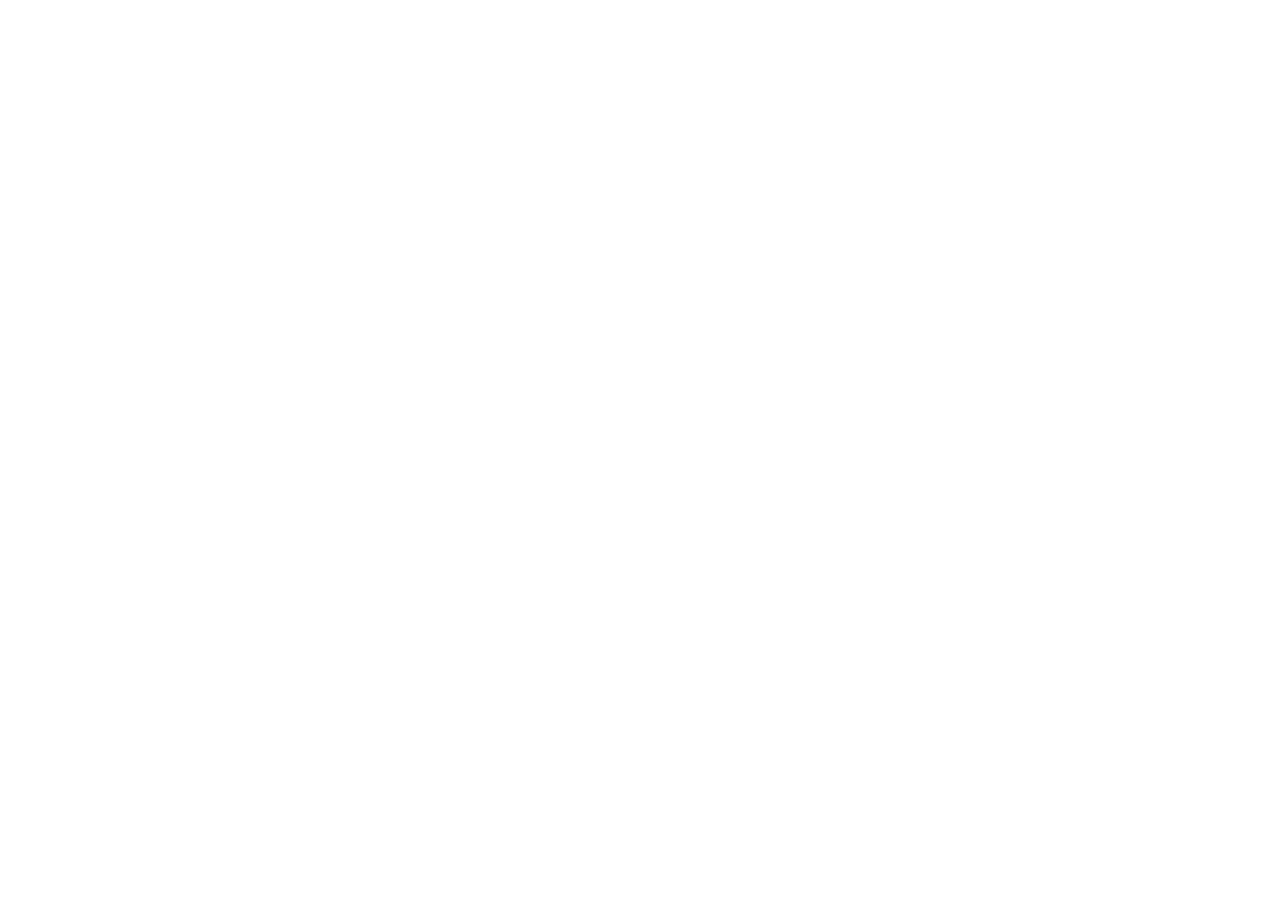
==== pages/bellezza.html @ 2ae0370b "Reorganized and Uploaded Html Pages for each drawing" ====
<!DOCTYPE html>
<head>
  <meta charset="UTF-8">
  <title>La Grande Bellezza</title>
  
    <link rel="stylesheet" href="../style.css">
</head>
<body>

	<audio loop autoplay src="../media/bellezza/bellezza-song.mp3"></audio>
	<div>
		<video id="video" loop autoplay webkit-playsinline style="display:none">
		 	<source src="../media/bellezza/bellezza-1.mp4">
		</video>

		<video id="video2" loop autoplay webkit-playsinline style="display:none">
		 	<source src="../media/bellezza/bellezza-2.mp4">
		</video>

		<video id="video3" loop autoplay webkit-playsinline style="display:none">
		 	<source src="../media/bellezza/bellezza-3.mp4">
		</video>
	
		<video id="video4" loop autoplay webkit-playsinline style="display:none">
		 	<source src="../media/bellezza/bellezza-4.mp4">
		</video>

		<video id="video5" muted loop autoplay webkit-playsinline style="display:none">
		 	<source src="../media/bellezza/bellezza-5.mp4">
		</video>

	</div>
	<script src="../js/three.min.js"></script>
	<script src="../js/OrbitControls.js"></script>
	<script src="../js/bellezza.js"></script>
</body>
</html>
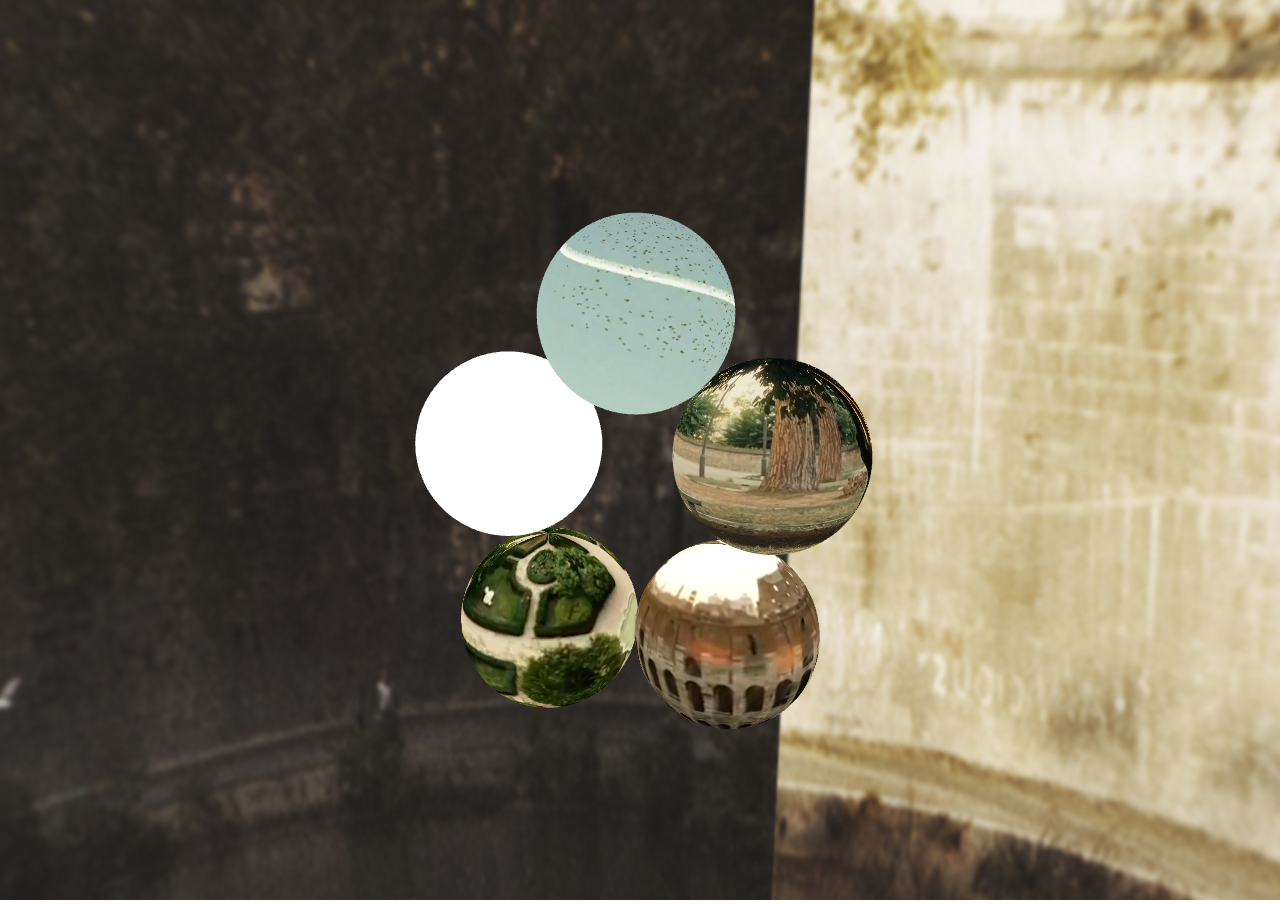
==== commit b586553d: "Icons" ====
--- a/pages/bellezza.html
+++ b/pages/bellezza.html
@@ -2,7 +2,7 @@
 <head>
   <meta charset="UTF-8">
   <title>La Grande Bellezza</title>
-  
+  	<link rel="icon" type="image/jpg" href="icons/bellezza-icon.png">
     <link rel="stylesheet" href="../style.css">
 </head>
 <body>
--- a/style.css
+++ b/style.css
@@ -0,0 +1,93 @@
+body {
+  background-image: url('images/background.jpg');
+  background-size: cover;
+  margin: 0;
+  position: absolute;
+  height: 100%;
+  width: 100%;
+  overflow:hidden;
+}
+
+
+/*Canvas 1*/
+#page1Background {
+  position: absolute;
+  height: 100%;
+  width: 120%;
+}
+
+#page1Background:hover {
+  opacity: 0.3;
+}
+
+#page1 {
+  position: absolute;
+  height: 15%;
+  width: 10%;
+  top: 50%;
+  left: 10%;
+}
+
+#page1:hover {
+  background-image: url('images/bellezza.gif');
+  background-repeat: no-repeat;
+  background-position: center;
+  background-size: cover; 
+}
+
+/*Canvas 2*/
+#page2Background {
+  position: absolute;
+  height: 100%;
+  width: 120%;
+}
+
+#page2Background:hover {
+  opacity: 0.3;
+}
+
+#page2 {
+  position: absolute;
+  height: 15%;
+  width: 10%;
+  top: 50%;
+  left: 45%;
+}
+
+#page2:hover {
+  background-image: url('images/columbus.gif');
+  background-repeat: no-repeat;
+  background-position: center;
+  background-size: cover; 
+}
+
+/*Canvas 3*/
+#page3Background {
+  position: absolute;
+  height: 100%;
+  width: 120%;
+}
+
+#page3Background:hover {
+  opacity: 0.3;
+}
+
+#page3 {
+  position: absolute;
+  height: 15%;
+  width: 10%;
+  top: 50%;
+  left: 80%;
+}
+
+#page3:hover {
+  background-image: url('images/mood.gif');
+  background-repeat: no-repeat;
+  background-position: center;
+  background-size: cover; 
+}
+
+
+
+    
+    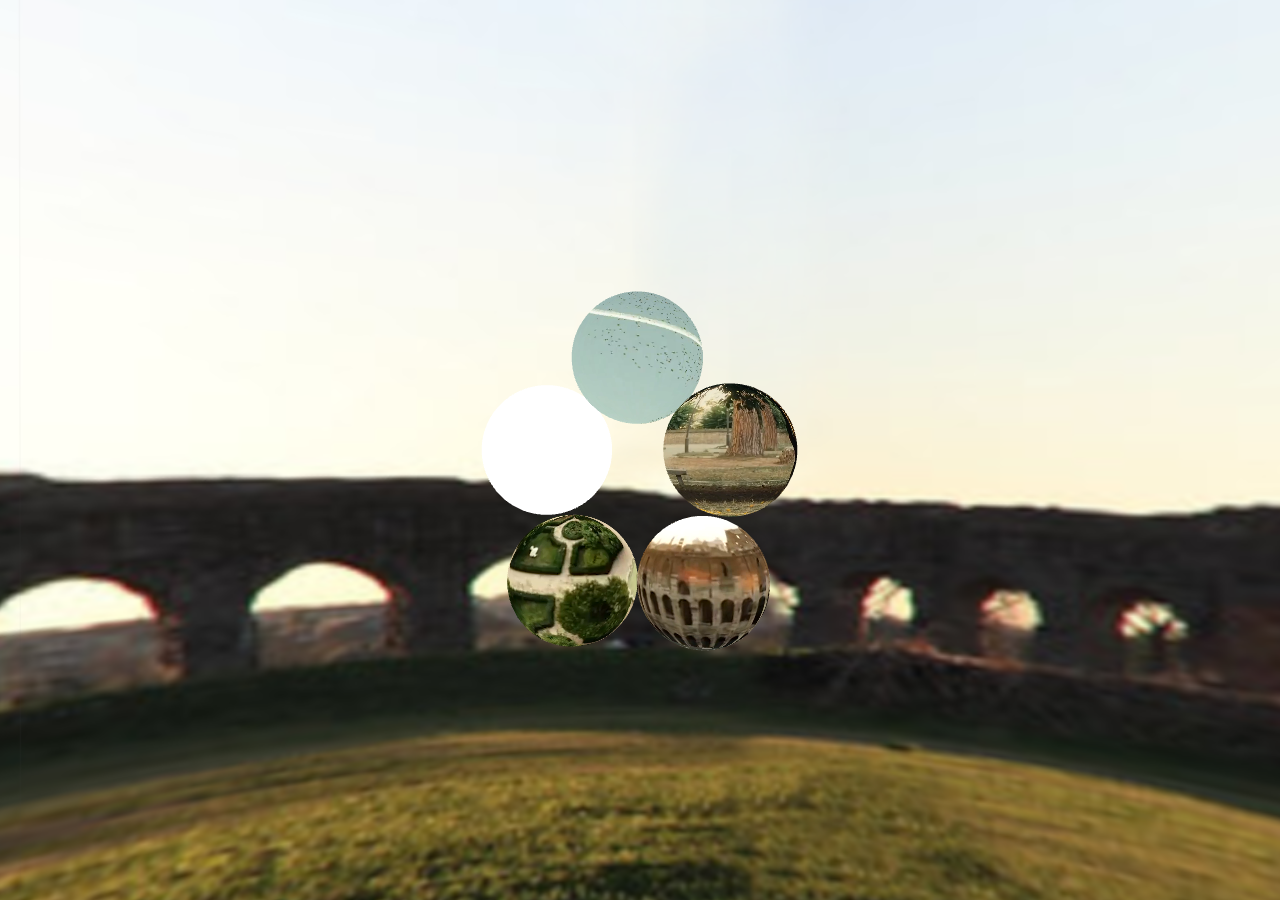
==== commit 2b70bf1e: "Final Changes" ====
--- a/pages/bellezza.html
+++ b/pages/bellezza.html
@@ -2,8 +2,13 @@
 <head>
   <meta charset="UTF-8">
   <title>La Grande Bellezza</title>
-  	<link rel="icon" type="image/jpg" href="icons/bellezza-icon.png">
-    <link rel="stylesheet" href="../style.css">
+  
+    <style>
+      body {
+        margin: 0;
+        overflow: hidden;
+      }
+    </style>
 </head>
 <body>
 
